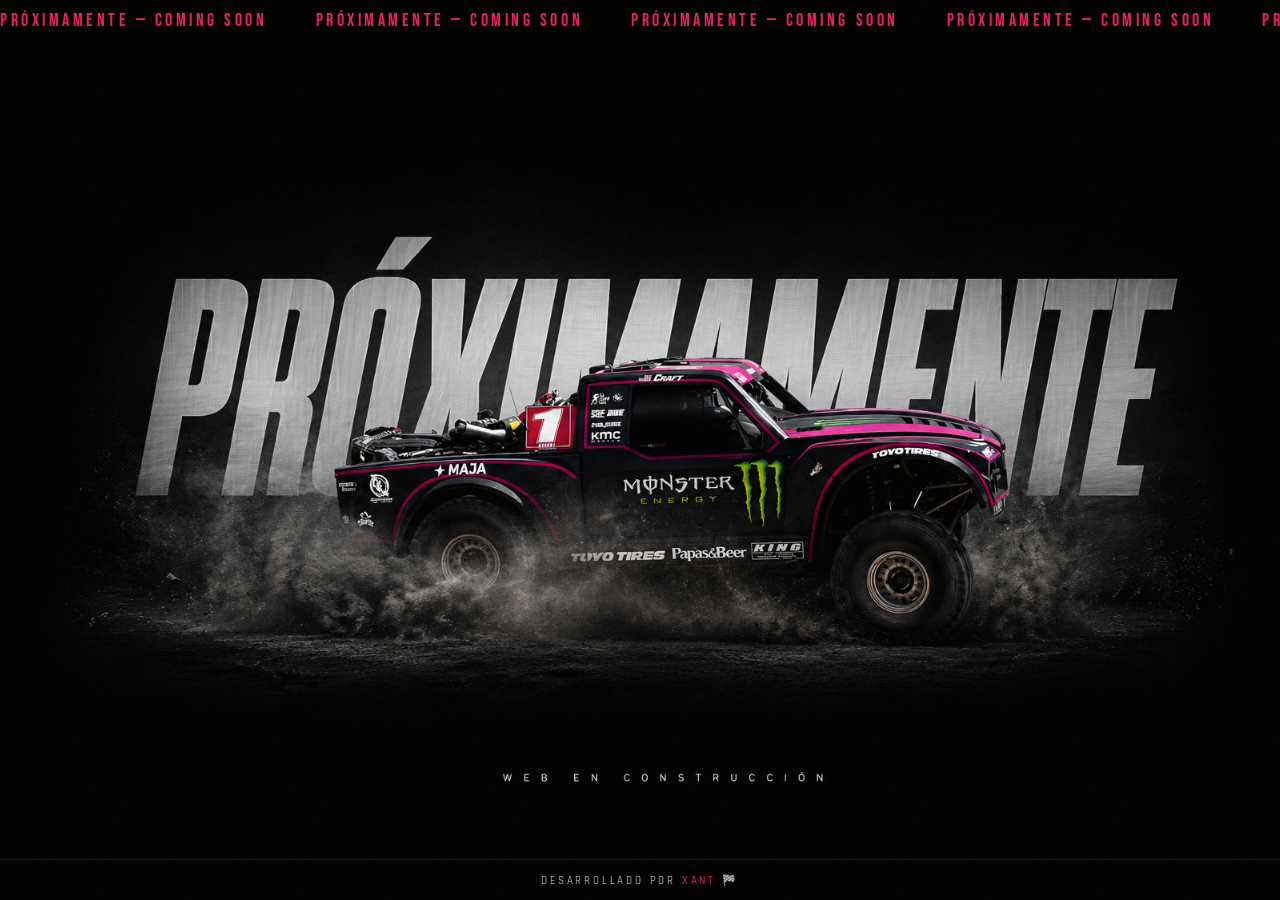
==== index.html @ 0fad9190 "feat: coming soon page for alanampudia.com and alanampudia.store" ====
<!DOCTYPE html>
<html lang="es">
<head>
  <meta charset="UTF-8">
  <meta name="viewport" content="width=device-width, initial-scale=1.0">
  <title>Alan Ampudia — Próximamente</title>
  <link rel="preconnect" href="https://fonts.googleapis.com">
  <link rel="preconnect" href="https://fonts.gstatic.com" crossorigin>
  <link href="https://fonts.googleapis.com/css2?family=Bebas+Neue&family=Rajdhani:wght@300;400;500;600;700&display=swap" rel="stylesheet">
  <link rel="stylesheet" href="styles.css">
</head>
<body>
  <div class="grain"></div>

  <header class="banner banner--top">
    <div class="banner__scroll">
      <span>PRÓXIMAMENTE — COMING SOON</span>
      <span>PRÓXIMAMENTE — COMING SOON</span>
      <span>PRÓXIMAMENTE — COMING SOON</span>
      <span>PRÓXIMAMENTE — COMING SOON</span>
      <span>PRÓXIMAMENTE — COMING SOON</span>
      <span>PRÓXIMAMENTE — COMING SOON</span>
      <span>PRÓXIMAMENTE — COMING SOON</span>
      <span>PRÓXIMAMENTE — COMING SOON</span>
    </div>
  </header>

  <main class="coming-soon"></main>

  <footer class="dev-credit">
    <a href="https://www.xant.com.mx" target="_blank" rel="noopener">Desarrollado por <span class="dev-credit__highlight"> Xant 🏁</span></a>
  </footer>

  <script src="script.js"></script>
</body>
</html>
---- styles.css ----
/* ── Variables ────────────────────────────────────── */
:root {
  --sand: #C8A96E;
  --sand-light: #E8C97A;
  --black: #000000;
  --white: #F5F0E8;
  --white-dim: #B0A898;
  --magenta: #E91E63;
}

/* ── Reset ────────────────────────────────────────── */
*, *::before, *::after {
  margin: 0;
  padding: 0;
  box-sizing: border-box;
}

html {
  height: 100%;
}

body {
  height: 100%;
  background: var(--black);
  font-family: 'Rajdhani', sans-serif;
  color: var(--white);
  -webkit-font-smoothing: antialiased;
  -moz-osx-font-smoothing: grayscale;
  display: flex;
  flex-direction: column;
}

/* ── Grain texture ────────────────────────────────── */
.grain {
  position: fixed;
  inset: 0;
  pointer-events: none;
  z-index: 9999;
  opacity: 0.03;
  background-image: url("data:image/svg+xml,%3Csvg viewBox='0 0 256 256' xmlns='http://www.w3.org/2000/svg'%3E%3Cfilter id='noise'%3E%3CfeTurbulence type='fractalNoise' baseFrequency='0.9' numOctaves='4' stitchTiles='stitch'/%3E%3C/filter%3E%3Crect width='100%25' height='100%25' filter='url(%23noise)'/%3E%3C/svg%3E");
  background-size: 200px 200px;
}

/* ── Scrolling text (top) ──────────────────────────── */
.banner {
  flex-shrink: 0;
  overflow: hidden;
  padding: 0.6rem 0;
}

.banner__scroll {
  display: flex;
  white-space: nowrap;
  animation: marquee 18s linear infinite;
}

.banner__scroll span {
  font-family: 'Bebas Neue', sans-serif;
  font-size: clamp(0.9rem, 2vw, 1.1rem);
  letter-spacing: 0.2em;
  text-transform: uppercase;
  color: var(--magenta);
  padding-right: 3rem;
  flex-shrink: 0;
}

/* ── Image area ────────────────────────────────────── */
.coming-soon {
  flex: 1 1 auto;
  min-height: 0;
  background: var(--black) no-repeat center / contain;
  background-image: url('proximamente.png');
}

/* ── Dev credit ──────────────────────────────────── */
.dev-credit {
  flex-shrink: 0;
  text-align: center;
  padding: 0.6rem 0;
  border-top: 1px solid rgba(233, 30, 99, 0.2);
  background: var(--black);
}

.dev-credit a {
  font-family: 'Rajdhani', sans-serif;
  font-size: 0.7rem;
  font-weight: 500;
  letter-spacing: 0.25em;
  text-transform: uppercase;
  color: var(--white-dim);
  text-decoration: none;
  transition: color 0.3s ease;
}

.dev-credit a:hover {
  color: var(--magenta);
}

.dev-credit__highlight {
  color: var(--magenta);
}

/* ── Animations ────────────────────────────────────── */
@keyframes marquee {
  from { transform: translateX(0); }
  to   { transform: translateX(-50%); }
}
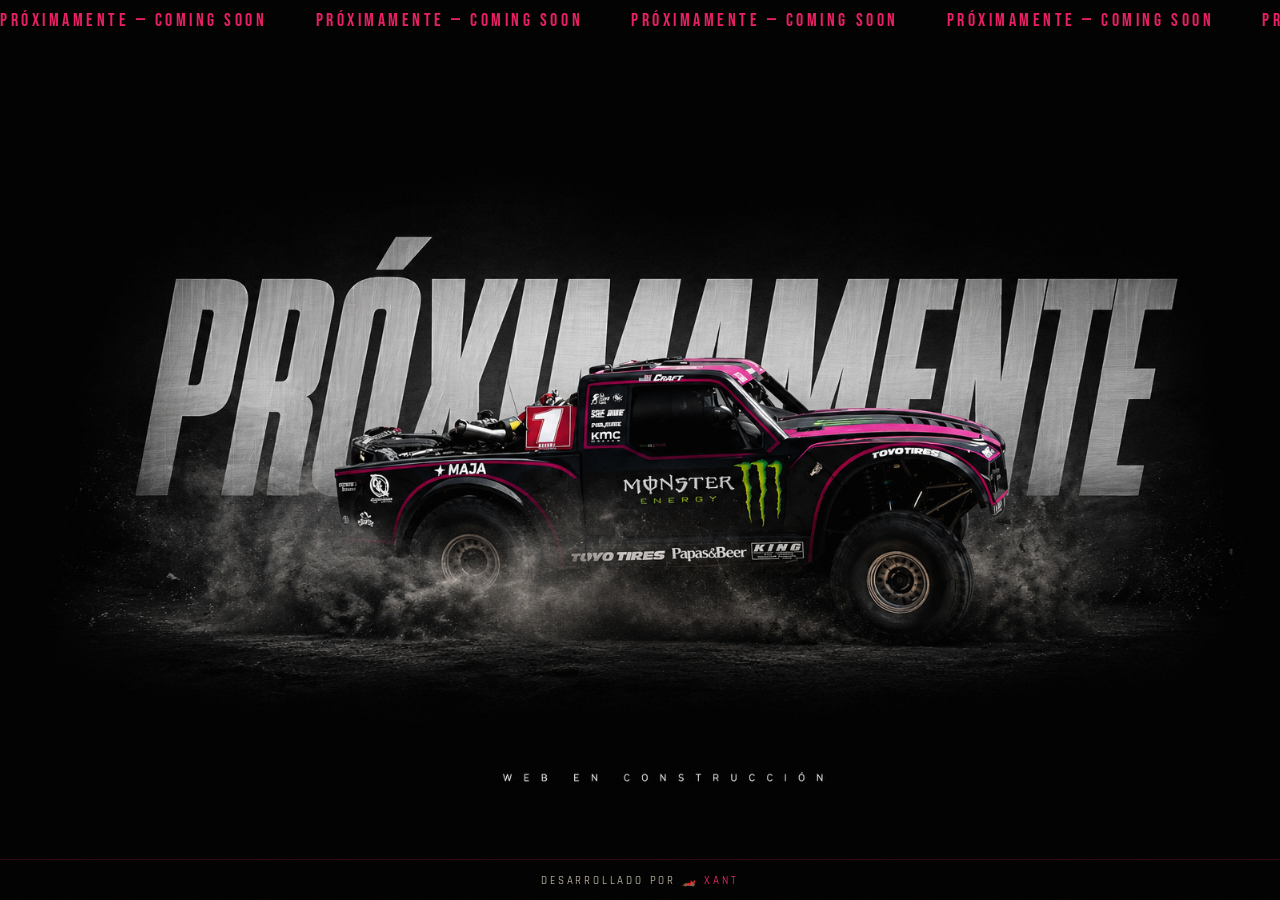
==== commit 2d67cb7e: "feat: add crossfade slideshow for ES version, static image for EN version" ====
--- a/index.html
+++ b/index.html
@@ -9,7 +9,7 @@
   <link href="https://fonts.googleapis.com/css2?family=Bebas+Neue&family=Rajdhani:wght@300;400;500;600;700&display=swap" rel="stylesheet">
   <link rel="stylesheet" href="styles.css">
 </head>
-<body>
+<body class="es">
   <div class="grain"></div>
 
   <header class="banner banner--top">
@@ -25,10 +25,13 @@
     </div>
   </header>
 
-  <main class="coming-soon"></main>
+  <main class="coming-soon coming-soon--slideshow">
+    <div class="coming-soon__slide coming-soon__slide--a"></div>
+    <div class="coming-soon__slide coming-soon__slide--b"></div>
+  </main>
 
   <footer class="dev-credit">
-    <a href="https://www.xant.com.mx" target="_blank" rel="noopener">Desarrollado por <span class="dev-credit__highlight"> Xant 🏁</span></a>
+    <a href="https://www.xant.com.mx" target="_blank" rel="noopener">Desarrollado por <span class="dev-credit__highlight">🏎️ Xant</span></a>
   </footer>
 
   <script src="script.js"></script>
--- a/styles.css
+++ b/styles.css
@@ -64,12 +64,63 @@
   flex-shrink: 0;
 }
 
-/* ── Image area ────────────────────────────────────── */
+/* ── Image area — static (EN version) ─────────────── */
 .coming-soon {
   flex: 1 1 auto;
   min-height: 0;
   background: var(--black) no-repeat center / contain;
+  background-image: url('comingsoon.png');
+}
+
+/* ── Slideshow — ES version ────────────────────────── */
+.coming-soon--slideshow {
+  position: relative;
+  background-image: none;
+}
+
+.coming-soon__slide {
+  position: absolute;
+  inset: 0;
+  background: var(--black) no-repeat center / contain;
+  transition: opacity 1s ease-in-out;
+}
+
+.coming-soon__slide--a {
   background-image: url('proximamente.png');
+  opacity: 1;
+}
+
+.coming-soon__slide--b {
+  background-image: url('comingsoon.png');
+  opacity: 0;
+}
+
+.coming-soon--slideshow .coming-soon__slide--a {
+  animation: fadeA 10s ease-in-out infinite;
+}
+
+.coming-soon--slideshow .coming-soon__slide--b {
+  animation: fadeB 10s ease-in-out infinite;
+}
+
+/* 0-5s: slide A visible (fade in hold)
+   5-6s: crossfade to B
+   6-10s: slide B visible
+   10-11s: crossfade to A (loop) */
+@keyframes fadeA {
+  0%   { opacity: 1; }
+  45%  { opacity: 1; }
+  50%  { opacity: 0; }
+  95%  { opacity: 0; }
+  100% { opacity: 1; }
+}
+
+@keyframes fadeB {
+  0%   { opacity: 0; }
+  45%  { opacity: 0; }
+  50%  { opacity: 1; }
+  95%  { opacity: 1; }
+  100% { opacity: 0; }
 }
 
 /* ── Dev credit ──────────────────────────────────── */
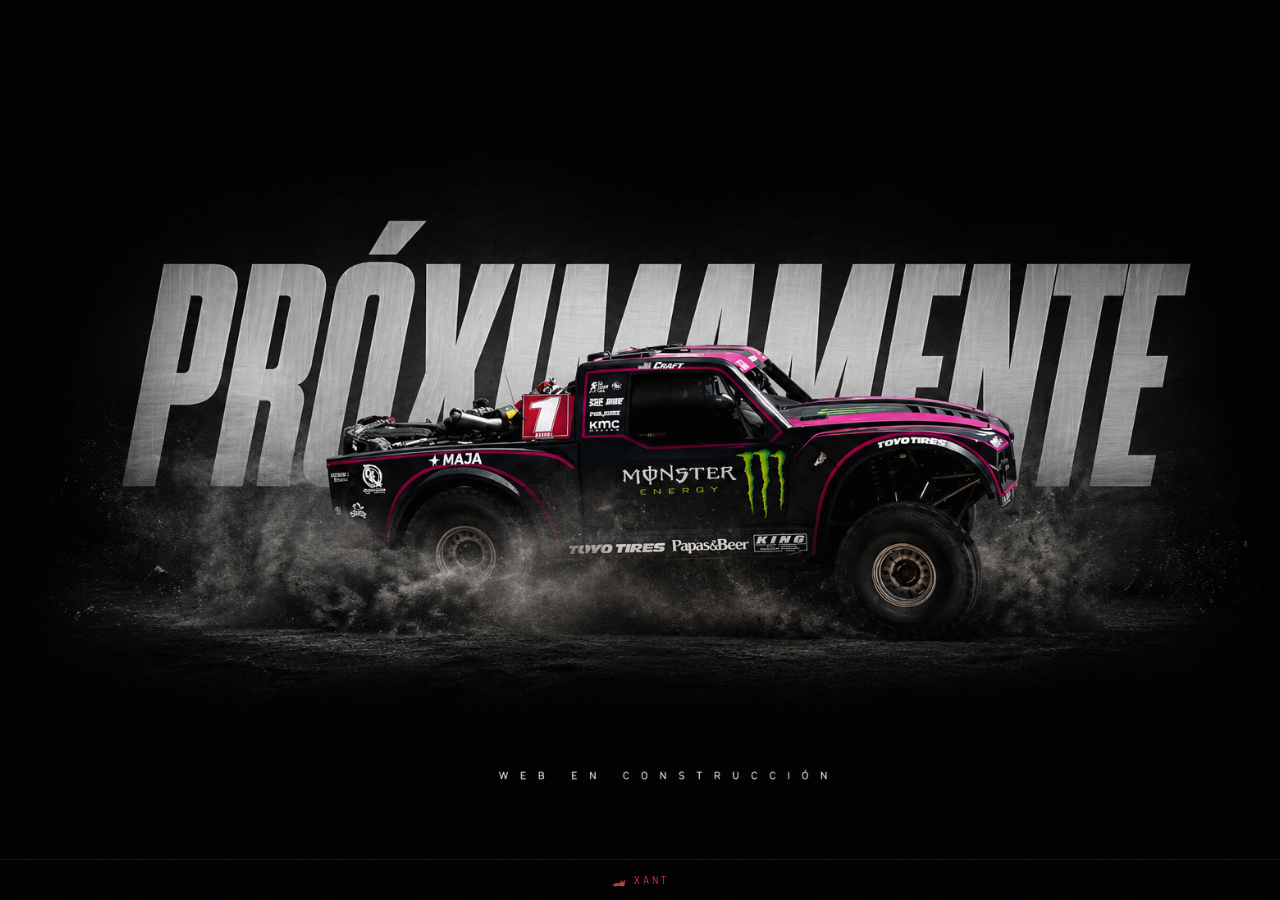
==== commit a4fe289b: "fix: single index.html with domain-based language, no redirect flash" ====
--- a/index.html
+++ b/index.html
@@ -1,39 +1,94 @@
 <!DOCTYPE html>
-<html lang="es">
+<html lang="en">
 <head>
   <meta charset="UTF-8">
   <meta name="viewport" content="width=device-width, initial-scale=1.0">
-  <title>Alan Ampudia — Próximamente</title>
+  <title>Alan Ampudia — Coming Soon</title>
   <link rel="preconnect" href="https://fonts.googleapis.com">
   <link rel="preconnect" href="https://fonts.gstatic.com" crossorigin>
   <link href="https://fonts.googleapis.com/css2?family=Bebas+Neue&family=Rajdhani:wght@300;400;500;600;700&display=swap" rel="stylesheet">
   <link rel="stylesheet" href="styles.css">
+  <script>
+    var isEN = window.location.hostname === 'alanampudia.store' || window.location.hostname === 'www.alanampudia.store';
+    document.documentElement.lang = isEN ? 'en' : 'es';
+    document.title = isEN ? 'Alan Ampudia — Coming Soon' : 'Alan Ampudia — Próximamente';
+    if (!isEN) document.body.classList.add('es');
+  </script>
 </head>
-<body class="es">
+<body>
   <div class="grain"></div>
 
   <header class="banner banner--top">
     <div class="banner__scroll">
-      <span>PRÓXIMAMENTE — COMING SOON</span>
-      <span>PRÓXIMAMENTE — COMING SOON</span>
-      <span>PRÓXIMAMENTE — COMING SOON</span>
-      <span>PRÓXIMAMENTE — COMING SOON</span>
-      <span>PRÓXIMAMENTE — COMING SOON</span>
-      <span>PRÓXIMAMENTE — COMING SOON</span>
-      <span>PRÓXIMAMENTE — COMING SOON</span>
-      <span>PRÓXIMAMENTE — COMING SOON</span>
+      <span class="text-es">PRÓXIMAMENTE — COMING SOON</span>
+      <span class="text-es">PRÓXIMAMENTE — COMING SOON</span>
+      <span class="text-es">PRÓXIMAMENTE — COMING SOON</span>
+      <span class="text-es">PRÓXIMAMENTE — COMING SOON</span>
+      <span class="text-es">PRÓXIMAMENTE — COMING SOON</span>
+      <span class="text-es">PRÓXIMAMENTE — COMING SOON</span>
+      <span class="text-es">PRÓXIMAMENTE — COMING SOON</span>
+      <span class="text-es">PRÓXIMAMENTE — COMING SOON</span>
+      <span class="text-es">PRÓXIMAMENTE — COMING SOON</span>
+      <span class="text-es">PRÓXIMAMENTE — COMING SOON</span>
+      <span class="text-en">COMING SOON</span>
+      <span class="text-en">COMING SOON</span>
+      <span class="text-en">COMING SOON</span>
+      <span class="text-en">COMING SOON</span>
+      <span class="text-en">COMING SOON</span>
+      <span class="text-en">COMING SOON</span>
+      <span class="text-en">COMING SOON</span>
+      <span class="text-en">COMING SOON</span>
+      <span class="text-en">COMING SOON</span>
+      <span class="text-en">COMING SOON</span>
+      <!-- duplicados para loop infinito seamless -->
+      <span class="text-es" aria-hidden="true">PRÓXIMAMENTE — COMING SOON</span>
+      <span class="text-es" aria-hidden="true">PRÓXIMAMENTE — COMING SOON</span>
+      <span class="text-es" aria-hidden="true">PRÓXIMAMENTE — COMING SOON</span>
+      <span class="text-es" aria-hidden="true">PRÓXIMAMENTE — COMING SOON</span>
+      <span class="text-es" aria-hidden="true">PRÓXIMAMENTE — COMING SOON</span>
+      <span class="text-es" aria-hidden="true">PRÓXIMAMENTE — COMING SOON</span>
+      <span class="text-es" aria-hidden="true">PRÓXIMAMENTE — COMING SOON</span>
+      <span class="text-es" aria-hidden="true">PRÓXIMAMENTE — COMING SOON</span>
+      <span class="text-es" aria-hidden="true">PRÓXIMAMENTE — COMING SOON</span>
+      <span class="text-es" aria-hidden="true">PRÓXIMAMENTE — COMING SOON</span>
+      <span class="text-en" aria-hidden="true">COMING SOON</span>
+      <span class="text-en" aria-hidden="true">COMING SOON</span>
+      <span class="text-en" aria-hidden="true">COMING SOON</span>
+      <span class="text-en" aria-hidden="true">COMING SOON</span>
+      <span class="text-en" aria-hidden="true">COMING SOON</span>
+      <span class="text-en" aria-hidden="true">COMING SOON</span>
+      <span class="text-en" aria-hidden="true">COMING SOON</span>
+      <span class="text-en" aria-hidden="true">COMING SOON</span>
+      <span class="text-en" aria-hidden="true">COMING SOON</span>
+      <span class="text-en" aria-hidden="true">COMING SOON</span>
     </div>
   </header>
 
-  <main class="coming-soon coming-soon--slideshow">
+  <main id="main-content" class="coming-soon">
     <div class="coming-soon__slide coming-soon__slide--a"></div>
     <div class="coming-soon__slide coming-soon__slide--b"></div>
   </main>
 
-  <footer class="dev-credit">
-    <a href="https://www.xant.com.mx" target="_blank" rel="noopener">Desarrollado por <span class="dev-credit__highlight">🏎️ Xant</span></a>
+  <footer id="footer" class="dev-credit">
+    <a href="https://www.xant.com.mx" target="_blank" rel="noopener">
+      <span class="text-es">Desarrollado por</span><span class="text-en">Developed by</span>
+      <span class="dev-credit__highlight">🏎️ Xant</span>
+    </a>
   </footer>
 
-  <script src="script.js"></script>
+  <script>
+    var isEN = window.location.hostname === 'alanampudia.store' || window.location.hostname === 'www.alanampudia.store';
+    var main = document.getElementById('main-content');
+    var footer = document.getElementById('footer');
+
+    if (isEN) {
+      document.querySelectorAll('.text-es').forEach(function(el) { el.remove(); });
+      main.classList.remove('coming-soon--slideshow');
+      main.innerHTML = '';
+    } else {
+      document.querySelectorAll('.text-en').forEach(function(el) { el.remove(); });
+      main.classList.add('coming-soon--slideshow');
+    }
+  </script>
 </body>
 </html>
--- a/styles.css
+++ b/styles.css
@@ -50,8 +50,9 @@
 
 .banner__scroll {
   display: flex;
+  width: max-content;
   white-space: nowrap;
-  animation: marquee 18s linear infinite;
+  animation: marquee 40s linear infinite;
 }
 
 .banner__scroll span {
@@ -151,6 +152,12 @@
   color: var(--magenta);
 }
 
+/* ── Language visibility ────────────────────────────── */
+.text-es { display: none; }
+.text-en { display: none; }
+body.es .text-es { display: inline; }
+body:not(.es) .text-en { display: inline; }
+
 /* ── Animations ────────────────────────────────────── */
 @keyframes marquee {
   from { transform: translateX(0); }
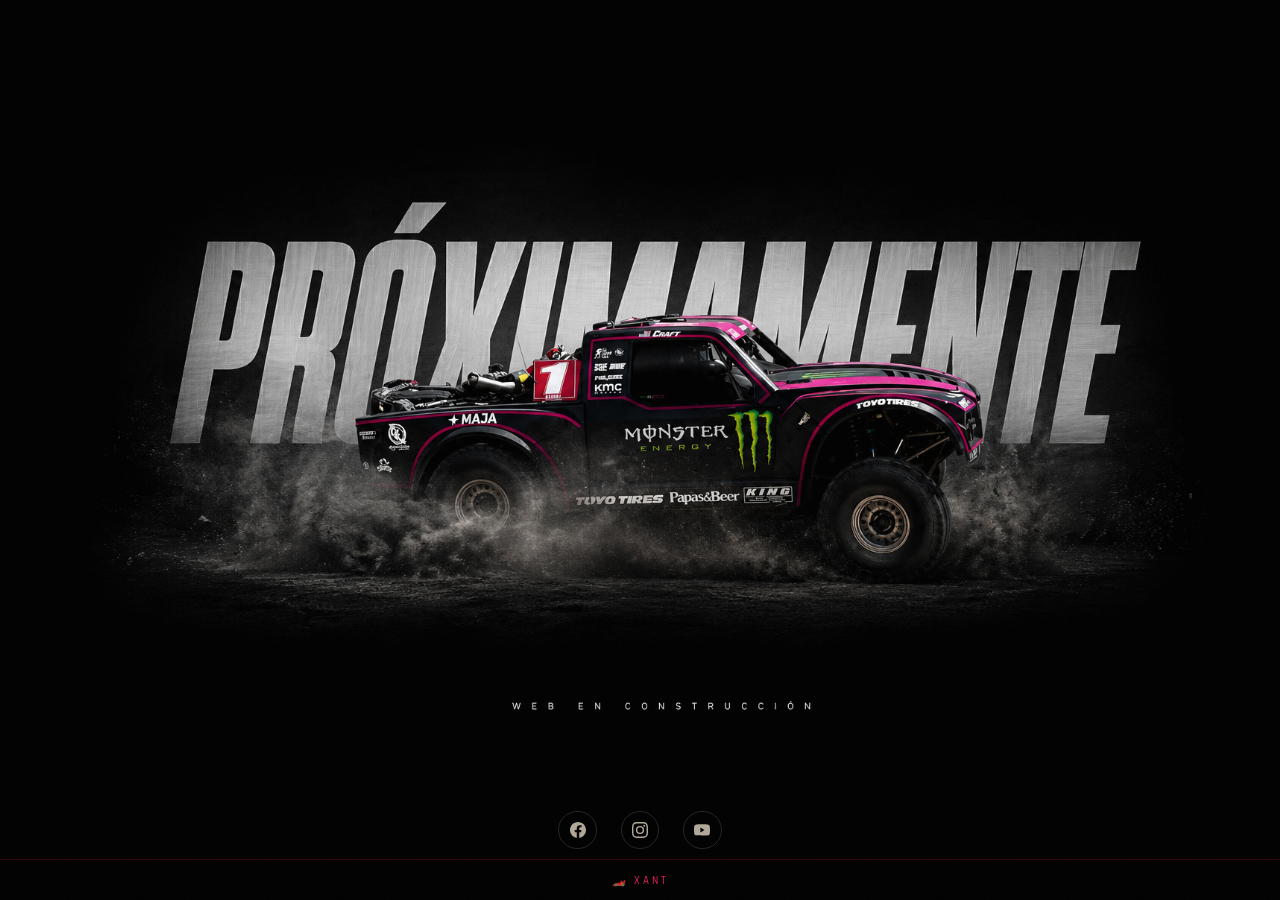
==== commit fdd141e3: "feat: add social media section with Facebook, Instagram, YouTube" ====
--- a/index.html
+++ b/index.html
@@ -69,6 +69,24 @@
     <div class="coming-soon__slide coming-soon__slide--b"></div>
   </main>
 
+  <section class="social">
+    <p class="social__heading">
+      <span class="text-es">Sígueme en mis redes</span>
+      <span class="text-en">Follow me on social media</span>
+    </p>
+    <div class="social__links">
+      <a class="social__link" href="https://www.facebook.com/ampudia10?locale=es_LA" target="_blank" rel="noopener" aria-label="Facebook">
+        <svg viewBox="0 0 24 24" fill="currentColor" width="24" height="24"><path d="M24 12.073c0-6.627-5.373-12-12-12s-12 5.373-12 12c0 5.99 4.388 10.954 10.125 11.854v-8.385H7.078v-3.47h3.047V9.43c0-3.007 1.792-4.669 4.533-4.669 1.312 0 2.686.235 2.686.235v2.953H15.83c-1.491 0-1.956.925-1.956 1.874v2.25h3.328l-.532 3.47h-2.796v8.385C19.612 23.027 24 18.062 24 12.073z"/></svg>
+      </a>
+      <a class="social__link" href="https://www.instagram.com/alan_amp/" target="_blank" rel="noopener" aria-label="Instagram">
+        <svg viewBox="0 0 24 24" fill="currentColor" width="24" height="24"><path d="M12 2.163c3.204 0 3.584.012 4.85.07 3.252.148 4.771 1.691 4.919 4.919.058 1.265.069 1.645.069 4.849 0 3.205-.012 3.584-.069 4.849-.149 3.225-1.664 4.771-4.919 4.919-1.266.058-1.644.07-4.85.07-3.204 0-3.584-.012-4.849-.07-3.26-.149-4.771-1.699-4.919-4.92-.058-1.265-.07-1.644-.07-4.849 0-3.204.013-3.583.07-4.849.149-3.227 1.664-4.771 4.919-4.919 1.266-.057 1.645-.069 4.849-.069zM12 0C8.741 0 8.333.014 7.053.072 2.695.272.273 2.69.073 7.052.014 8.333 0 8.741 0 12c0 3.259.014 3.668.072 4.948.2 4.358 2.618 6.78 6.98 6.98C8.333 23.986 8.741 24 12 24c3.259 0 3.668-.014 4.948-.072 4.354-.2 6.782-2.618 6.979-6.98.059-1.28.073-1.689.073-4.948 0-3.259-.014-3.667-.072-4.947-.196-4.354-2.617-6.78-6.979-6.98C15.668.014 15.259 0 12 0zm0 5.838a6.162 6.162 0 100 12.324 6.162 6.162 0 000-12.324zM12 16a4 4 0 110-8 4 4 0 010 8zm6.406-11.845a1.44 1.44 0 100 2.881 1.44 1.44 0 000-2.881z"/></svg>
+      </a>
+      <a class="social__link" href="https://www.youtube.com/@alanamp" target="_blank" rel="noopener" aria-label="YouTube">
+        <svg viewBox="0 0 24 24" fill="currentColor" width="24" height="24"><path d="M23.498 6.186a3.016 3.016 0 00-2.122-2.136C19.505 3.545 12 3.545 12 3.545s-7.505 0-9.377.505A3.017 3.017 0 00.502 6.186C0 8.07 0 12 0 12s0 3.93.502 5.814a3.016 3.016 0 002.122 2.136c1.871.505 9.376.505 9.376.505s7.505 0 9.377-.505a3.015 3.015 0 002.122-2.136C24 15.93 24 12 24 12s0-3.93-.502-5.814zM9.545 15.568V8.432L15.818 12l-6.273 3.568z"/></svg>
+      </a>
+    </div>
+  </section>
+
   <footer id="footer" class="dev-credit">
     <a href="https://www.xant.com.mx" target="_blank" rel="noopener">
       <span class="text-es">Desarrollado por</span><span class="text-en">Developed by</span>
--- a/styles.css
+++ b/styles.css
@@ -124,6 +124,51 @@
   100% { opacity: 0; }
 }
 
+/* ── Social links ───────────────────────────────────── */
+.social {
+  flex-shrink: 0;
+  text-align: center;
+  padding: 1.2rem 0 0.6rem;
+}
+
+.social__heading {
+  font-family: 'Bebas Neue', sans-serif;
+  font-size: clamp(0.85rem, 1.8vw, 1rem);
+  letter-spacing: 0.25em;
+  text-transform: uppercase;
+  color: var(--white-dim);
+  margin-bottom: 0.6rem;
+}
+
+.social__links {
+  display: flex;
+  justify-content: center;
+  gap: 1.5rem;
+}
+
+.social__link {
+  display: flex;
+  align-items: center;
+  justify-content: center;
+  width: 2.4rem;
+  height: 2.4rem;
+  color: var(--white-dim);
+  border: 1px solid rgba(245,240,232,0.15);
+  border-radius: 50%;
+  transition: color 0.3s ease, border-color 0.3s ease, transform 0.2s ease;
+}
+
+.social__link:hover {
+  color: var(--magenta);
+  border-color: var(--magenta);
+  transform: scale(1.12);
+}
+
+.social__link svg {
+  width: 1rem;
+  height: 1rem;
+}
+
 /* ── Dev credit ──────────────────────────────────── */
 .dev-credit {
   flex-shrink: 0;
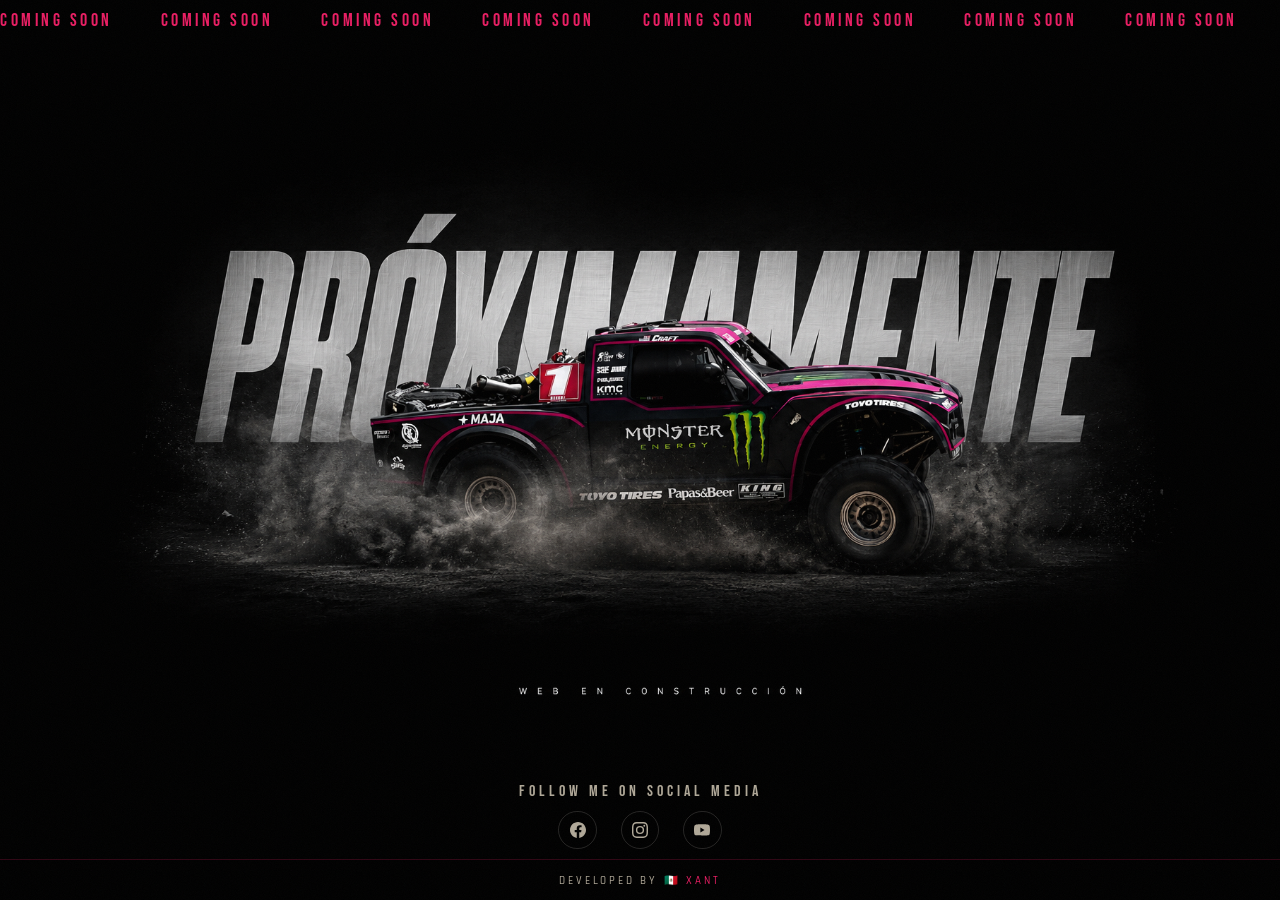
==== commit b87ee58d: "feat: single English-only page, remove dual-language logic" ====
--- a/index.html
+++ b/index.html
@@ -8,72 +8,43 @@
   <link rel="preconnect" href="https://fonts.gstatic.com" crossorigin>
   <link href="https://fonts.googleapis.com/css2?family=Bebas+Neue&family=Rajdhani:wght@300;400;500;600;700&display=swap" rel="stylesheet">
   <link rel="stylesheet" href="styles.css">
-  <script>
-    var isEN = window.location.hostname === 'alanampudia.store' || window.location.hostname === 'www.alanampudia.store';
-    document.documentElement.lang = isEN ? 'en' : 'es';
-    document.title = isEN ? 'Alan Ampudia — Coming Soon' : 'Alan Ampudia — Próximamente';
-    if (!isEN) document.body.classList.add('es');
-  </script>
 </head>
 <body>
   <div class="grain"></div>
 
   <header class="banner banner--top">
     <div class="banner__scroll">
-      <span class="text-es">PRÓXIMAMENTE — COMING SOON</span>
-      <span class="text-es">PRÓXIMAMENTE — COMING SOON</span>
-      <span class="text-es">PRÓXIMAMENTE — COMING SOON</span>
-      <span class="text-es">PRÓXIMAMENTE — COMING SOON</span>
-      <span class="text-es">PRÓXIMAMENTE — COMING SOON</span>
-      <span class="text-es">PRÓXIMAMENTE — COMING SOON</span>
-      <span class="text-es">PRÓXIMAMENTE — COMING SOON</span>
-      <span class="text-es">PRÓXIMAMENTE — COMING SOON</span>
-      <span class="text-es">PRÓXIMAMENTE — COMING SOON</span>
-      <span class="text-es">PRÓXIMAMENTE — COMING SOON</span>
-      <span class="text-en">COMING SOON</span>
-      <span class="text-en">COMING SOON</span>
-      <span class="text-en">COMING SOON</span>
-      <span class="text-en">COMING SOON</span>
-      <span class="text-en">COMING SOON</span>
-      <span class="text-en">COMING SOON</span>
-      <span class="text-en">COMING SOON</span>
-      <span class="text-en">COMING SOON</span>
-      <span class="text-en">COMING SOON</span>
-      <span class="text-en">COMING SOON</span>
+      <span>COMING SOON</span>
+      <span>COMING SOON</span>
+      <span>COMING SOON</span>
+      <span>COMING SOON</span>
+      <span>COMING SOON</span>
+      <span>COMING SOON</span>
+      <span>COMING SOON</span>
+      <span>COMING SOON</span>
+      <span>COMING SOON</span>
+      <span>COMING SOON</span>
       <!-- duplicados para loop infinito seamless -->
-      <span class="text-es" aria-hidden="true">PRÓXIMAMENTE — COMING SOON</span>
-      <span class="text-es" aria-hidden="true">PRÓXIMAMENTE — COMING SOON</span>
-      <span class="text-es" aria-hidden="true">PRÓXIMAMENTE — COMING SOON</span>
-      <span class="text-es" aria-hidden="true">PRÓXIMAMENTE — COMING SOON</span>
-      <span class="text-es" aria-hidden="true">PRÓXIMAMENTE — COMING SOON</span>
-      <span class="text-es" aria-hidden="true">PRÓXIMAMENTE — COMING SOON</span>
-      <span class="text-es" aria-hidden="true">PRÓXIMAMENTE — COMING SOON</span>
-      <span class="text-es" aria-hidden="true">PRÓXIMAMENTE — COMING SOON</span>
-      <span class="text-es" aria-hidden="true">PRÓXIMAMENTE — COMING SOON</span>
-      <span class="text-es" aria-hidden="true">PRÓXIMAMENTE — COMING SOON</span>
-      <span class="text-en" aria-hidden="true">COMING SOON</span>
-      <span class="text-en" aria-hidden="true">COMING SOON</span>
-      <span class="text-en" aria-hidden="true">COMING SOON</span>
-      <span class="text-en" aria-hidden="true">COMING SOON</span>
-      <span class="text-en" aria-hidden="true">COMING SOON</span>
-      <span class="text-en" aria-hidden="true">COMING SOON</span>
-      <span class="text-en" aria-hidden="true">COMING SOON</span>
-      <span class="text-en" aria-hidden="true">COMING SOON</span>
-      <span class="text-en" aria-hidden="true">COMING SOON</span>
-      <span class="text-en" aria-hidden="true">COMING SOON</span>
+      <span aria-hidden="true">COMING SOON</span>
+      <span aria-hidden="true">COMING SOON</span>
+      <span aria-hidden="true">COMING SOON</span>
+      <span aria-hidden="true">COMING SOON</span>
+      <span aria-hidden="true">COMING SOON</span>
+      <span aria-hidden="true">COMING SOON</span>
+      <span aria-hidden="true">COMING SOON</span>
+      <span aria-hidden="true">COMING SOON</span>
+      <span aria-hidden="true">COMING SOON</span>
+      <span aria-hidden="true">COMING SOON</span>
     </div>
   </header>
 
-  <main id="main-content" class="coming-soon">
+  <main id="main-content" class="coming-soon coming-soon--slideshow">
     <div class="coming-soon__slide coming-soon__slide--a"></div>
     <div class="coming-soon__slide coming-soon__slide--b"></div>
   </main>
 
   <section class="social">
-    <p class="social__heading">
-      <span class="text-es">Sígueme en mis redes</span>
-      <span class="text-en">Follow me on social media</span>
-    </p>
+    <p class="social__heading">Follow me on social media</p>
     <div class="social__links">
       <a class="social__link" href="https://www.facebook.com/ampudia10?locale=es_LA" target="_blank" rel="noopener" aria-label="Facebook">
         <svg viewBox="0 0 24 24" fill="currentColor" width="24" height="24"><path d="M24 12.073c0-6.627-5.373-12-12-12s-12 5.373-12 12c0 5.99 4.388 10.954 10.125 11.854v-8.385H7.078v-3.47h3.047V9.43c0-3.007 1.792-4.669 4.533-4.669 1.312 0 2.686.235 2.686.235v2.953H15.83c-1.491 0-1.956.925-1.956 1.874v2.25h3.328l-.532 3.47h-2.796v8.385C19.612 23.027 24 18.062 24 12.073z"/></svg>
@@ -89,24 +60,10 @@
 
   <footer id="footer" class="dev-credit">
     <a href="https://www.xant.com.mx" target="_blank" rel="noopener">
-      <span class="text-es">Desarrollado por</span><span class="text-en">Developed by</span>
-      <span class="dev-credit__highlight">🏎️ Xant</span>
+      Developed by <span class="dev-credit__highlight">🇲🇽 Xant</span>
     </a>
   </footer>
 
-  <script>
-    var isEN = window.location.hostname === 'alanampudia.store' || window.location.hostname === 'www.alanampudia.store';
-    var main = document.getElementById('main-content');
-    var footer = document.getElementById('footer');
-
-    if (isEN) {
-      document.querySelectorAll('.text-es').forEach(function(el) { el.remove(); });
-      main.classList.remove('coming-soon--slideshow');
-      main.innerHTML = '';
-    } else {
-      document.querySelectorAll('.text-en').forEach(function(el) { el.remove(); });
-      main.classList.add('coming-soon--slideshow');
-    }
-  </script>
+  <script src="script.js"></script>
 </body>
 </html>
--- a/styles.css
+++ b/styles.css
@@ -197,11 +197,7 @@
   color: var(--magenta);
 }
 
-/* ── Language visibility ────────────────────────────── */
-.text-es { display: none; }
-.text-en { display: none; }
-body.es .text-es { display: inline; }
-body:not(.es) .text-en { display: inline; }
+
 
 /* ── Animations ────────────────────────────────────── */
 @keyframes marquee {
